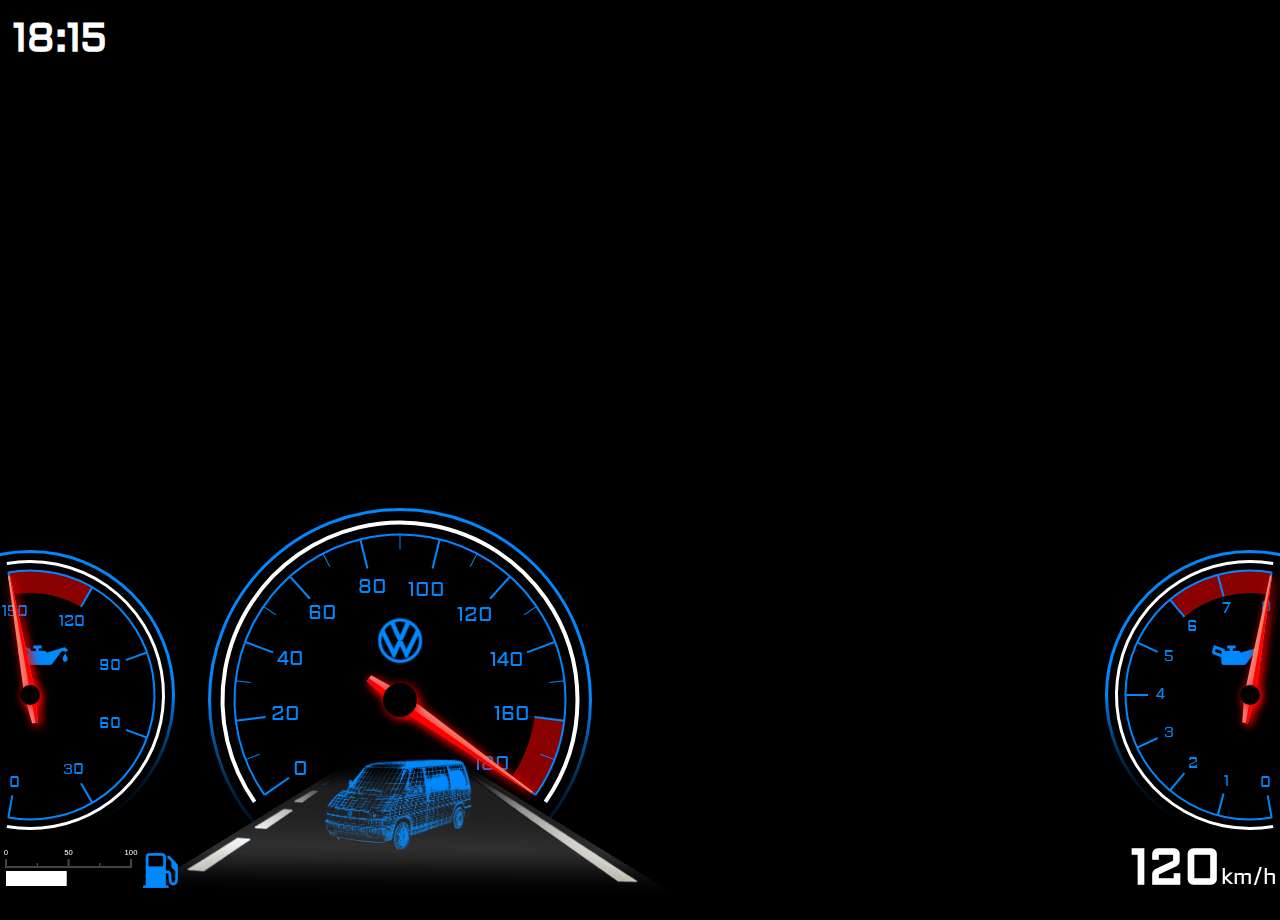
==== templates/index.html @ 44409445 "cleansi" ====
<!doctype html>
<html>
    <head>
        <title>Gauges as Components</title>
        <link rel="stylesheet" type="text/css" href="/assets/css/style.css">
    </head>
    <body>
        <div id="clock">18:15</div>
        <div id="speed">120<small>km/h</small></div>
        <img id="road" src="/assets/img/road.png">
        <img id="vwlogo" src="/assets/img/vw_logo.png">
        <img id="t4image" src="/assets/img/t4.png">
        <img id="fuelicon" src="/assets/img/fuel.png">
        <img id="oilpressureicon" src="/assets/img/oil.png">
        <img id="oiltempicon" src="/assets/img/oil.png">
        <canvas id="speedometer" ></canvas>
        <canvas id="fuellevel"></canvas>
        <canvas id="oilpressure"></canvas>
        <canvas id="oiltemp"></canvas>
        <script src="/assets/js/jquery-3.5.0.slim.min.js"></script>
        <script src="/assets/js/gauge.min.js"></script>
        <script src="/assets/js/cargauge.js"></script>
    </body>
</html>
---- assets/css/style.css ----
@font-face {
    font-family: 'Aldrich';
    src: url('/assets/fonts/aldrich.woff2') format('woff2');
}  

body {
    overflow: hidden;
    background-color: black;
    font-family: 'Aldrich', sans-serif;
}

#speedometer {
    position: absolute;
    left: 200px;
    bottom: 0;
    z-index: 0;
}

#t4image {
    position: absolute;
    bottom: 45px;
    left: 312px;
    width: 176px;
    z-index: 2;
}

#vwlogo {
    width: 50px;
    left: 375px;
    position: absolute;
    bottom: 235px;
    z-index: -1;
}

#road {
    position: absolute;
    bottom: 0;
    left: 127px;
    height: 140px;
    z-index: 1;
}

#clock {
    color: white;
    font-weight: bold;
    font-size: 40px;
    position: absolute;
    top: -17px;
    left: -17px;
    padding-left: 30px;
    padding-top: 30px;
}

#speed {
    color: white;
    font-weight: bold;
    font-size: 50px;
    position: absolute;
    bottom: 0px;
    right: 3px;
    z-index: 20;
}

#speed small {
    font-weight: normal;
    font-size: 22px;
}

#fuellevel {
    position: absolute;
    left: -5px;
    z-index: 20;
    bottom: -20px;
}

#fuelicon {
    position: absolute;
    bottom: 12px;
    left: 143px;
    z-index: 25;
}

#oilpressure {
    position: absolute;
    right: -120px;
    bottom: 55px;
}
#oiltemp {
    position: absolute;
    left: -120px;
    bottom: 55px;
}
#oilpressureicon {
    position: absolute;
    right: 13px;
    bottom: 215px;
}
#oiltempicon {
    position: absolute;
    left: 13px;
    bottom: 215px;
}
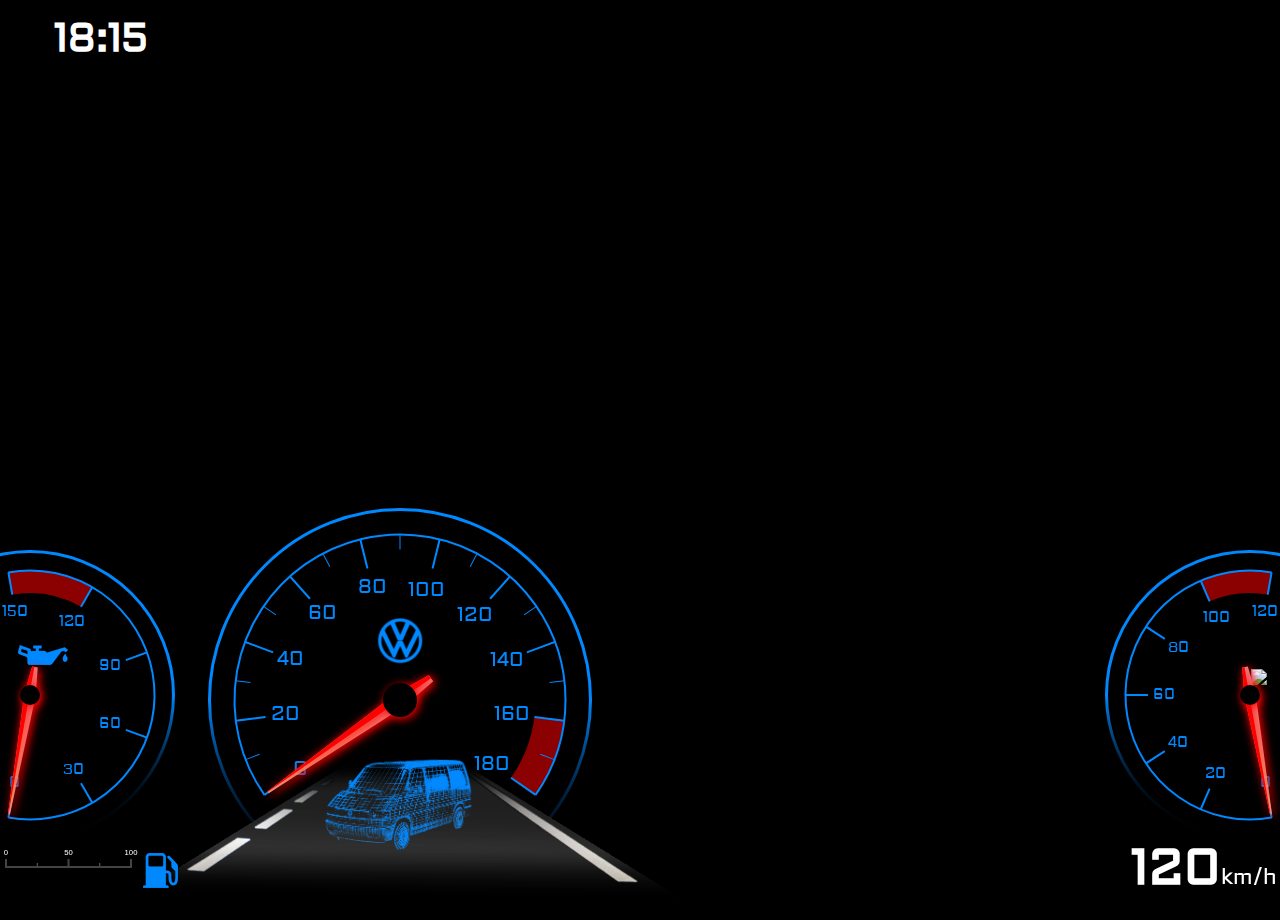
==== commit 6b23195d: "OBD and Webserver added" ====
--- a/templates/index.html
+++ b/templates/index.html
@@ -7,16 +7,18 @@
     <body>
         <div id="clock">18:15</div>
         <div id="speed">120<small>km/h</small></div>
+        <img id="connectionsign" class="hidden" src="/assets/img/connection.png">
         <img id="road" src="/assets/img/road.png">
         <img id="vwlogo" src="/assets/img/vw_logo.png">
         <img id="t4image" src="/assets/img/t4.png">
         <img id="fuelicon" src="/assets/img/fuel.png">
-        <img id="oilpressureicon" src="/assets/img/oil.png">
+        <img id="coolanttempicon" src="/assets/img/coolant.png">
         <img id="oiltempicon" src="/assets/img/oil.png">
         <canvas id="speedometer" ></canvas>
         <canvas id="fuellevel"></canvas>
-        <canvas id="oilpressure"></canvas>
+        <canvas id="coolanttemp"></canvas>
         <canvas id="oiltemp"></canvas>
+        <script src="/assets/js/socket.io.js"></script>
         <script src="/assets/js/jquery-3.5.0.slim.min.js"></script>
         <script src="/assets/js/gauge.min.js"></script>
         <script src="/assets/js/cargauge.js"></script>
--- a/assets/css/style.css
+++ b/assets/css/style.css
@@ -2,6 +2,18 @@
     font-family: 'Aldrich';
     src: url('/assets/fonts/aldrich.woff2') format('woff2');
 }  
+
+#connectionsign {
+    filter: invert(100%);
+    position: absolute;
+    top: 13px;
+    left: 12px;
+    width: 29px;
+}
+
+.hidden {
+    display: none;
+}
 
 body {
     overflow: hidden;
@@ -46,7 +58,7 @@
     font-size: 40px;
     position: absolute;
     top: -17px;
-    left: -17px;
+    left: 24px;
     padding-left: 30px;
     padding-top: 30px;
 }
@@ -80,7 +92,7 @@
     z-index: 25;
 }
 
-#oilpressure {
+#coolanttemp {
     position: absolute;
     right: -120px;
     bottom: 55px;
@@ -90,7 +102,7 @@
     left: -120px;
     bottom: 55px;
 }
-#oilpressureicon {
+#coolanttempicon {
     position: absolute;
     right: 13px;
     bottom: 215px;
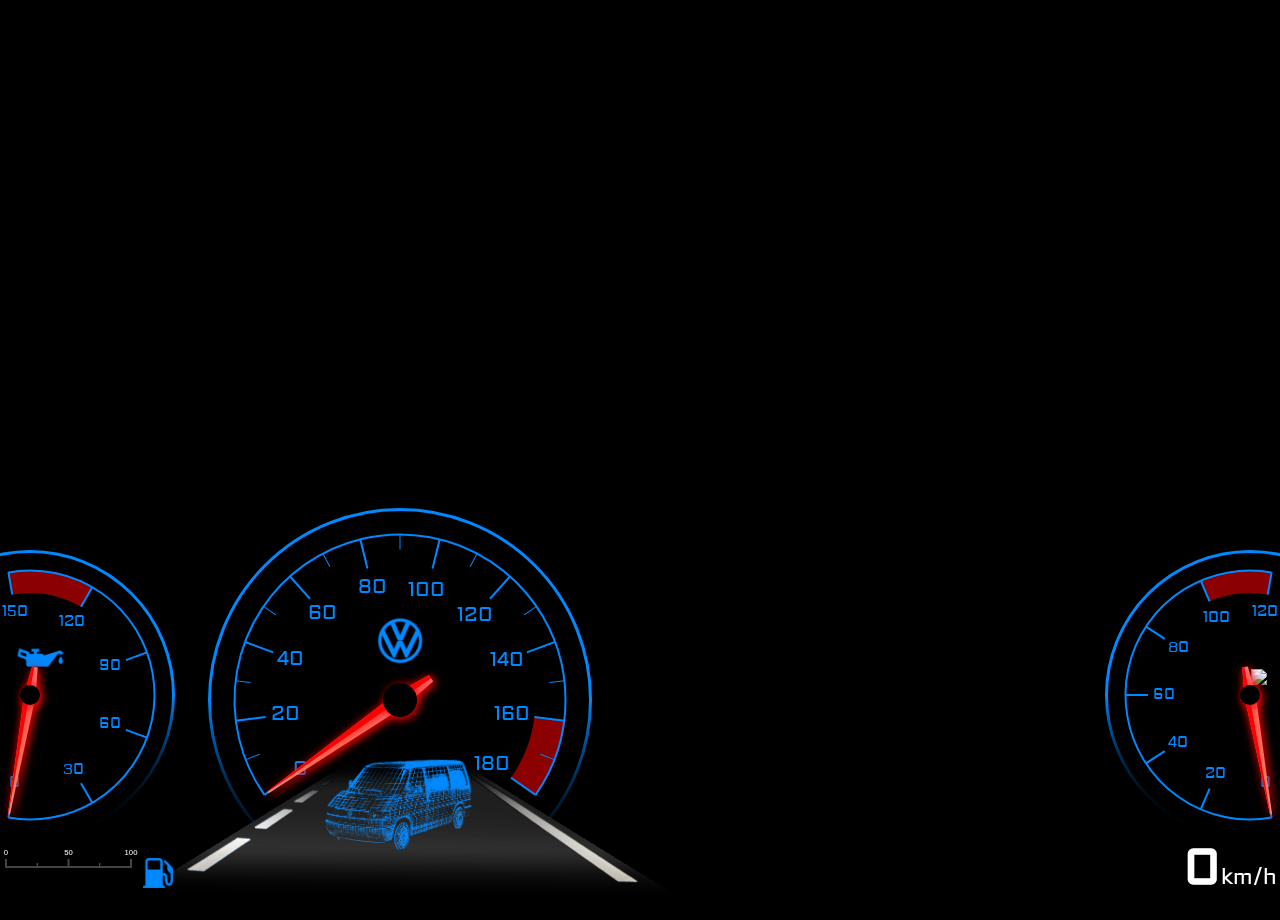
==== commit 523413b0: "Goromsi" ====
--- a/templates/index.html
+++ b/templates/index.html
@@ -5,8 +5,8 @@
         <link rel="stylesheet" type="text/css" href="/assets/css/style.css">
     </head>
     <body>
-        <div id="clock">18:15</div>
-        <div id="speed">120<small>km/h</small></div>
+        <div id="clock"></div>
+        <div id="speed"><span id="speedtext">0</span><small>km/h</small></div>
         <img id="connectionsign" class="hidden" src="/assets/img/connection.png">
         <img id="road" src="/assets/img/road.png">
         <img id="vwlogo" src="/assets/img/vw_logo.png">
--- a/assets/css/style.css
+++ b/assets/css/style.css
@@ -7,7 +7,7 @@
     filter: invert(100%);
     position: absolute;
     top: 13px;
-    left: 12px;
+    left: 8px;
     width: 29px;
 }
 
@@ -58,7 +58,7 @@
     font-size: 40px;
     position: absolute;
     top: -17px;
-    left: 24px;
+    left: 11px;
     padding-left: 30px;
     padding-top: 30px;
 }
@@ -71,6 +71,7 @@
     bottom: 0px;
     right: 3px;
     z-index: 20;
+    transition: opacity 0.5s;
 }
 
 #speed small {
@@ -90,6 +91,7 @@
     bottom: 12px;
     left: 143px;
     z-index: 25;
+    width: 30px;
 }
 
 #coolanttemp {
@@ -110,5 +112,6 @@
 #oiltempicon {
     position: absolute;
     left: 13px;
+    width: 55px;
     bottom: 215px;
 }
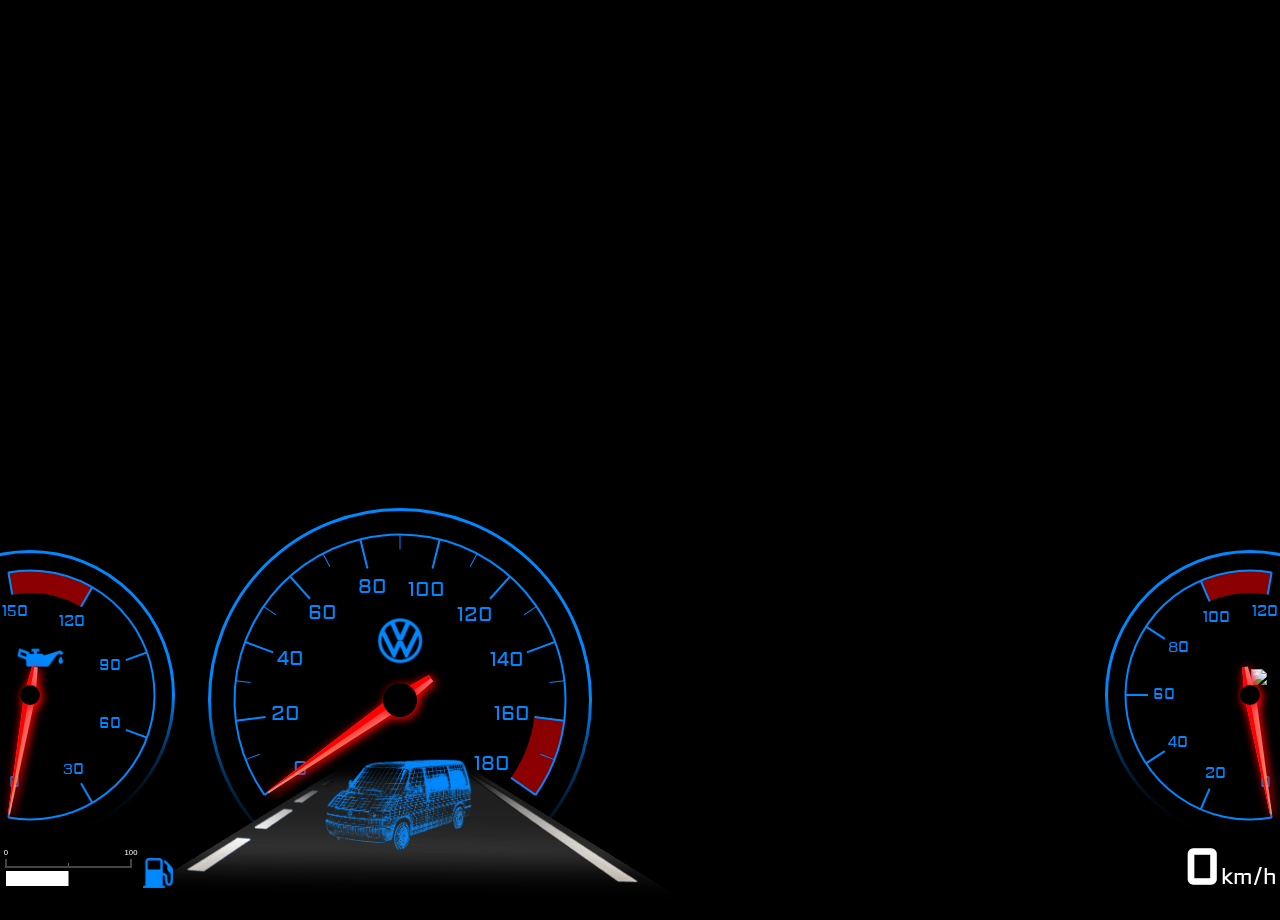
==== commit 84cfd2dd: "cargaugae changes backup" ====
--- a/templates/index.html
+++ b/templates/index.html
@@ -14,7 +14,7 @@
         <img id="fuelicon" src="/assets/img/fuel.png">
         <img id="coolanttempicon" src="/assets/img/coolant.png">
         <img id="oiltempicon" src="/assets/img/oil.png">
-        <canvas id="speedometer" ></canvas>
+        <canvas id="speedometer"></canvas>
         <canvas id="fuellevel"></canvas>
         <canvas id="coolanttemp"></canvas>
         <canvas id="oiltemp"></canvas>
@@ -23,4 +23,4 @@
         <script src="/assets/js/gauge.min.js"></script>
         <script src="/assets/js/cargauge.js"></script>
     </body>
-</html>+</html>
